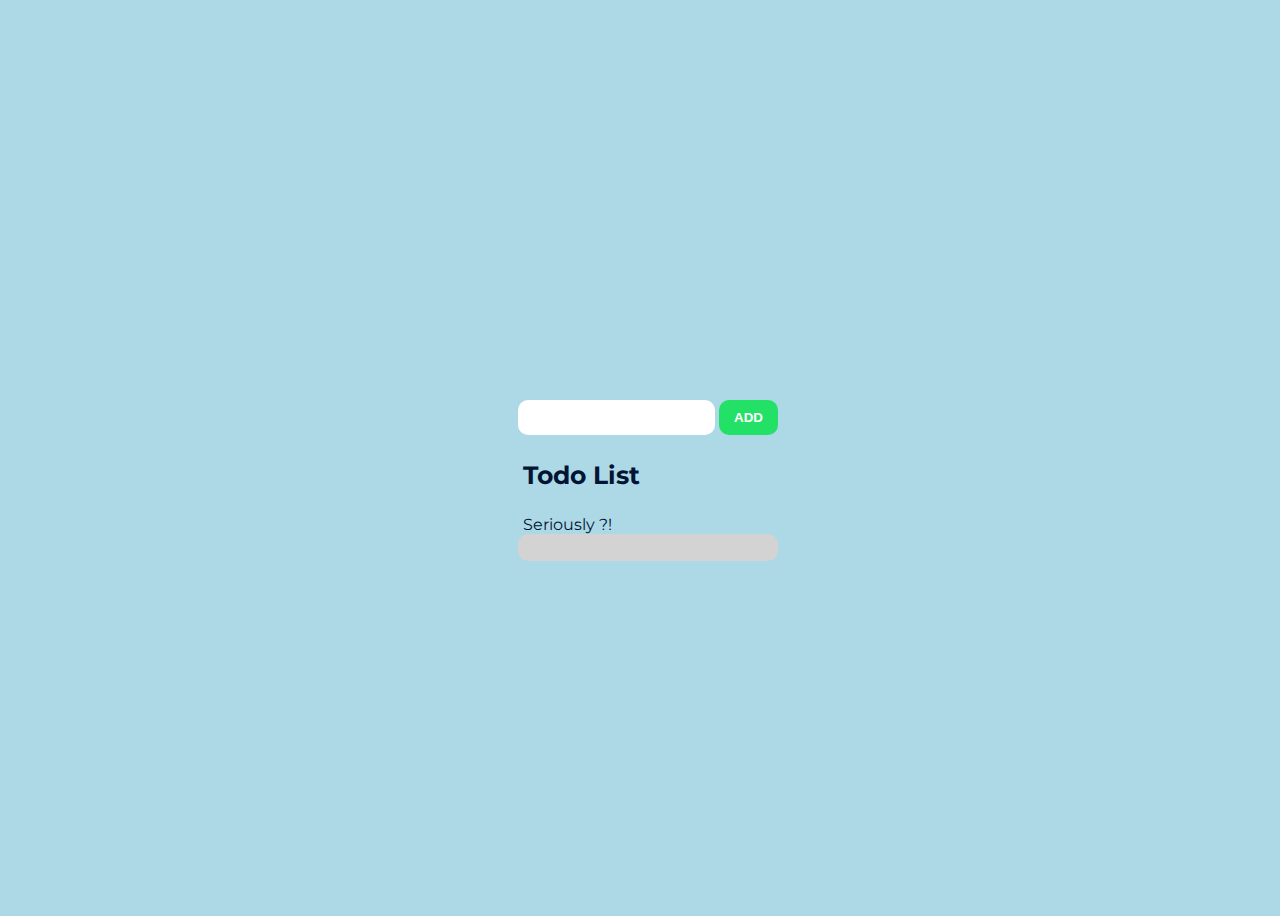
==== BONUS/index-bonus.html @ 8c0e3e58 "Bonus Task Completed" ====
<!DOCTYPE html>
<html lang="en">
    <head>
        <meta charset="UTF-8">
        <meta name="viewport" content="width=device-width, initial-scale=1.0">
        <!-- Cdn Normalize -->
        <link rel="stylesheet" href="https://cdnjs.cloudflare.com/ajax/libs/normalize-opentype.css/0.2.3/normalize-opentype.css">
        <!-- Link CSS -->
        <link rel="stylesheet" href="./main.css">
        <!-- LInk font google -->
        <link rel="preconnect" href="https://fonts.gstatic.com">
        <link href="https://fonts.googleapis.com/css2?family=Montserrat&display=swap" rel="stylesheet">
        <!-- Link font awsome -->
        <script src=https://kit.fontawesome.com/fc3e9057b4.js crossorigin=anonymous></script>
        <title>Document</title>
    </head>
        <body>

            <div id="app">
                <!-- Logo Boolean -->
                <div class="boolean-logo">
                    <img src="https://www.boolean.careers/images/misc/logo.png" alt="">
                </div>
                <!-- Task & Button -->
                <div id="info-wrapper">
                    <input class="typeIn" type="text" @keyup.enter="add"  value="">
                    <button @click="add" >Add</button>
                    <h3>Todo List</h3>
                </div>
                <!-- Se non ci sono Tasks comparirà questo messaggio -->
                <div v-if="show">
                    <div class="noTasksInput">  Seriously ?! </div>
                </div>
                <!-- Le nuove Tasks verranno inserite dinamicamente qui sotto -->
                <div v-else id="taskWrapper">
                    <div  id="newTasks" v-for="(input, index) in inputs" >
                        <input id="modifier" class="tasksInput" type="text" v-model="input.value" :key="index" disabled="disabled">
                        <i class="fas fa-check checked" @click="taskCompleted"></i>
                        <i class="fas fa-times-circle circleRemove" @click="remove(index)"></i>
                        <i class="fas fa-pencil-alt modify" @click="modify"></i>
                </div>

                </div>                
                
                
            </div>
            

























            <!-- Script Vuejs -->
            <script src=https://cdn.jsdelivr.net/npm/vue@2.6.12/dist/vue.js></script>
            <!-- Script Js -->
            <script src="./main.js"></script>
        </body>
</html>
---- BONUS/main.css ----
body {
    display: flex;
    justify-content: center;
    align-items: center;
    width: 100vw;
    height: 100vh;
    background-color: lightblue;
    font-family: 'Montserrat', sans-serif;
}


#app {
    display: flex;
    flex-flow: column;
}

#app h3 {
    text-align: left;
    padding: 0 5px;
    font-size: 25px;
    color: #001533;
}

.noTasksInput {
    padding-left: 5px;
    color: #001533;
}

img {
    margin: 20px;
    height: 50px;
}

#info-wrapper {
    text-align: center;
}


#info-wrapper button {
    border-style: none;
    border-radius: 10px;
    padding: 10px 15px;
    cursor: pointer;
    background-color: #22e166;
    color: white;
    text-transform: uppercase;
    font-weight: bold;
}

#info-wrapper button:focus {
    outline: none;
    color: #001533;
}

#taskWrapper {
    background-color: lightgray;
    border-radius: 10px;
}

#newTasks {
    width: 200px;
    display: flex;
    justify-content: space-between;
    border-radius: 10px;
    margin: 5px;
}

i.circleRemove {
    width: 20%;
    text-align: right;
    cursor: pointer;
}

i.modify {
    cursor: pointer;
}

i.checked {
    cursor: pointer;
}

.completed {
    background-color: darkgray;
    text-decoration: line-through;
    transition: all 0.5s ease;
}

#newTasks input {
    width: 80%;
    border-style: none;
    background-color: transparent;
    color: black;
    background-color: transparent;
    text-transform: uppercase;
    font-weight: bold;

}


#info-wrapper>input {
    border: white;
    border-radius: 10px;
    padding: 10px;
}

#info-wrapper>input:focus {
    outline: none;
    border: 2px solid #22e166;
    background-color: #001533;
    color: white;
}
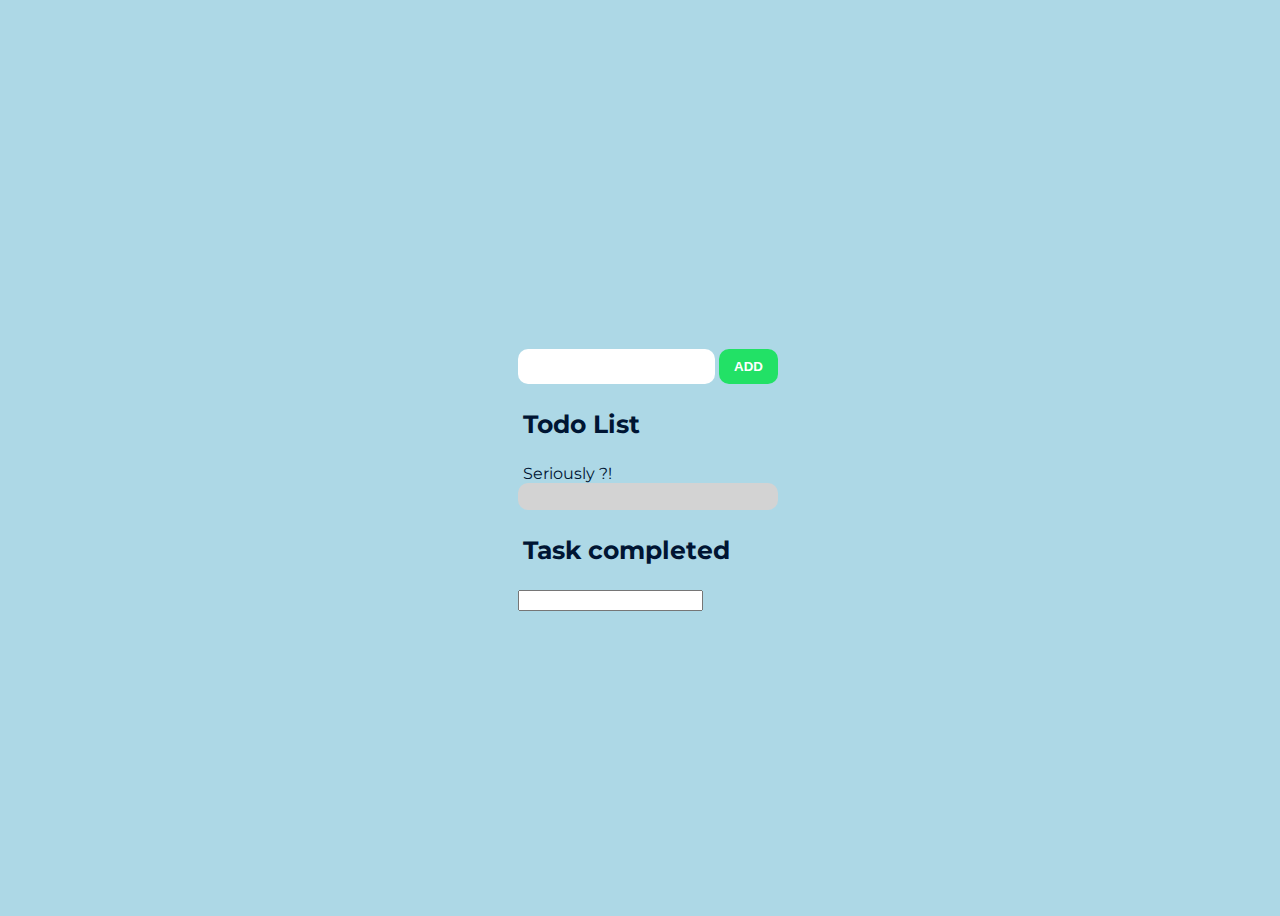
==== commit cfd48c32: "Buonus completed task" ====
--- a/BONUS/index-bonus.html
+++ b/BONUS/index-bonus.html
@@ -25,7 +25,10 @@
                 <div id="info-wrapper">
                     <input class="typeIn" type="text" @keyup.enter="add"  value="">
                     <button @click="add" >Add</button>
-                    <h3>Todo List</h3>
+                    <div id="toDoList">
+                        <h3>Todo List</h3>
+                        <i class="fas fa-trash trash-bin" @click="removeAll"></i>
+                    </div>
                 </div>
                 <!-- Se non ci sono Tasks comparirà questo messaggio -->
                 <div v-if="show">
@@ -33,14 +36,20 @@
                 </div>
                 <!-- Le nuove Tasks verranno inserite dinamicamente qui sotto -->
                 <div v-else id="taskWrapper">
-                    <div  id="newTasks" v-for="(input, index) in inputs" >
+                    <div id="newTasks" v-for="(input, index) in inputs" >
                         <input id="modifier" class="tasksInput" type="text" v-model="input.value" :key="index" disabled="disabled">
-                        <i class="fas fa-check checked" @click="taskCompleted"></i>
+                        <i class="fas fa-check checked" @click="taskCompleted(index)"></i>
                         <i class="fas fa-times-circle circleRemove" @click="remove(index)"></i>
-                        <i class="fas fa-pencil-alt modify" @click="modify"></i>
+                        <i class="fas fa-pencil-alt modify" @click="modify(index)"></i>
+                    </div>
                 </div>
-
-                </div>                
+                <div id="toDoList">
+                    <h3>Task completed</h3>
+                    <i class="fas fa-trash trash-bin" @click="removeCompleted"></i>
+                </div>               
+                <div class="task-completed" v-for="(complete, index) in inputsCompleted" >
+                    <input id="modifier" type="text" v-model="complete.value" :key="index">
+                </div>
                 
                 
             </div>
--- a/BONUS/main.css
+++ b/BONUS/main.css
@@ -66,7 +66,7 @@
 }
 
 i.circleRemove {
-    width: 20%;
+    padding: 0 2px;
     text-align: right;
     cursor: pointer;
 }
@@ -79,10 +79,20 @@
     cursor: pointer;
 }
 
+#toDoList {
+    display: flex;
+    justify-content: space-between;
+    align-items: center;
+}
+
+i.trash-bin {
+    cursor: pointer;
+}
+
 .completed {
     background-color: darkgray;
     text-decoration: line-through;
-    transition: all 0.5s ease;
+    transition: all 5s ease;
 }
 
 #newTasks input {
@@ -93,6 +103,7 @@
     background-color: transparent;
     text-transform: uppercase;
     font-weight: bold;
+    transition: all 5s ease;
 
 }
 
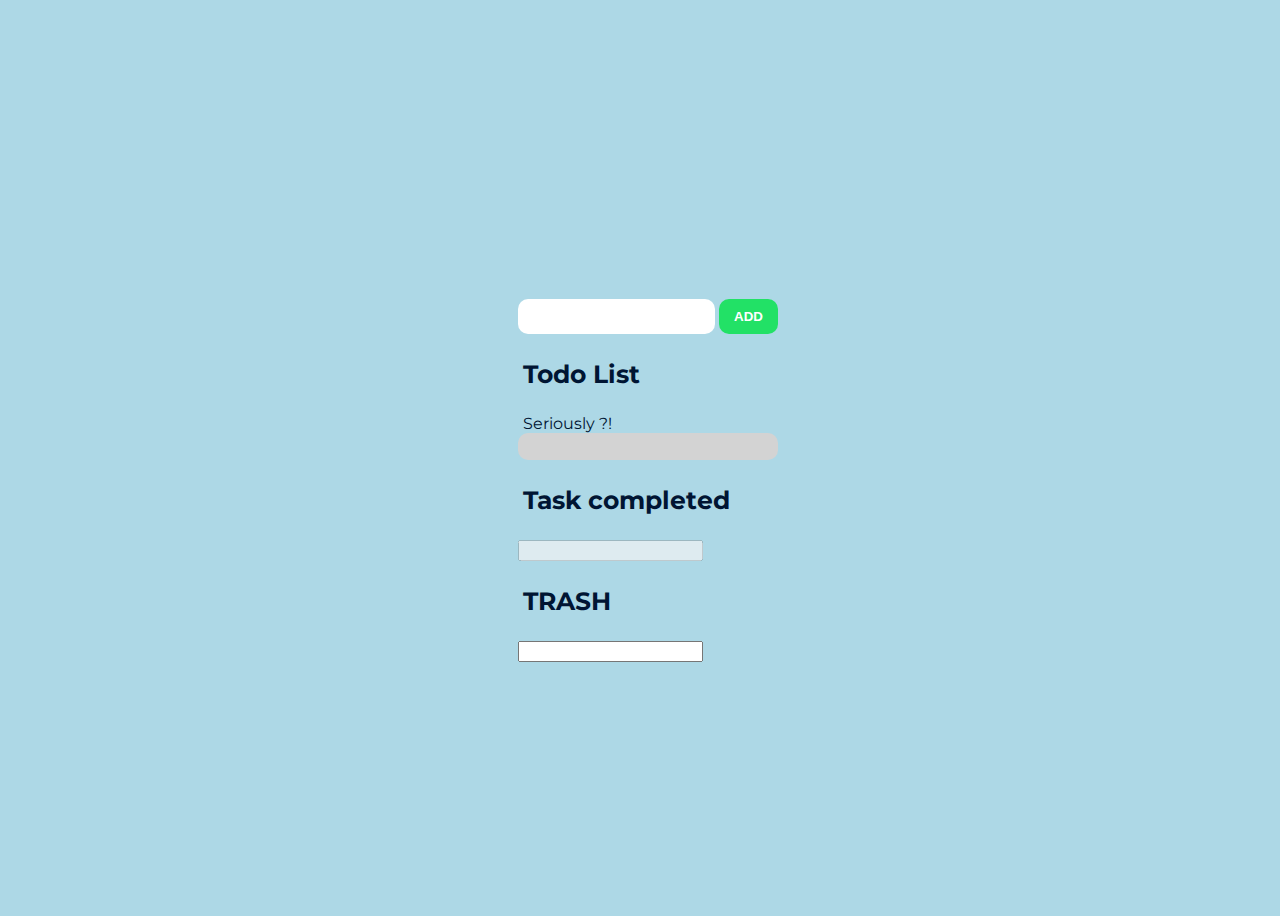
==== commit a606f52f: "Deleted task" ====
--- a/BONUS/index-bonus.html
+++ b/BONUS/index-bonus.html
@@ -48,7 +48,14 @@
                     <i class="fas fa-trash trash-bin" @click="removeCompleted"></i>
                 </div>               
                 <div class="task-completed" v-for="(complete, index) in inputsCompleted" >
-                    <input id="modifier" type="text" v-model="complete.value" :key="index">
+                    <input id="modifier" type="text" v-model="complete.value" :key="index" disabled="disabled">
+                </div>
+                <div id="toDoList">
+                    <h3>TRASH</h3>
+                    <i class="fas fa-trash trash-bin" @click="removeTrash"></i>
+                </div>               
+                <div class="trash-bin" v-for="(trash, index) in trashHolder" >
+                    <input id="modifier" type="text" v-model="trash.value" :key="index">
                 </div>
                 
                 
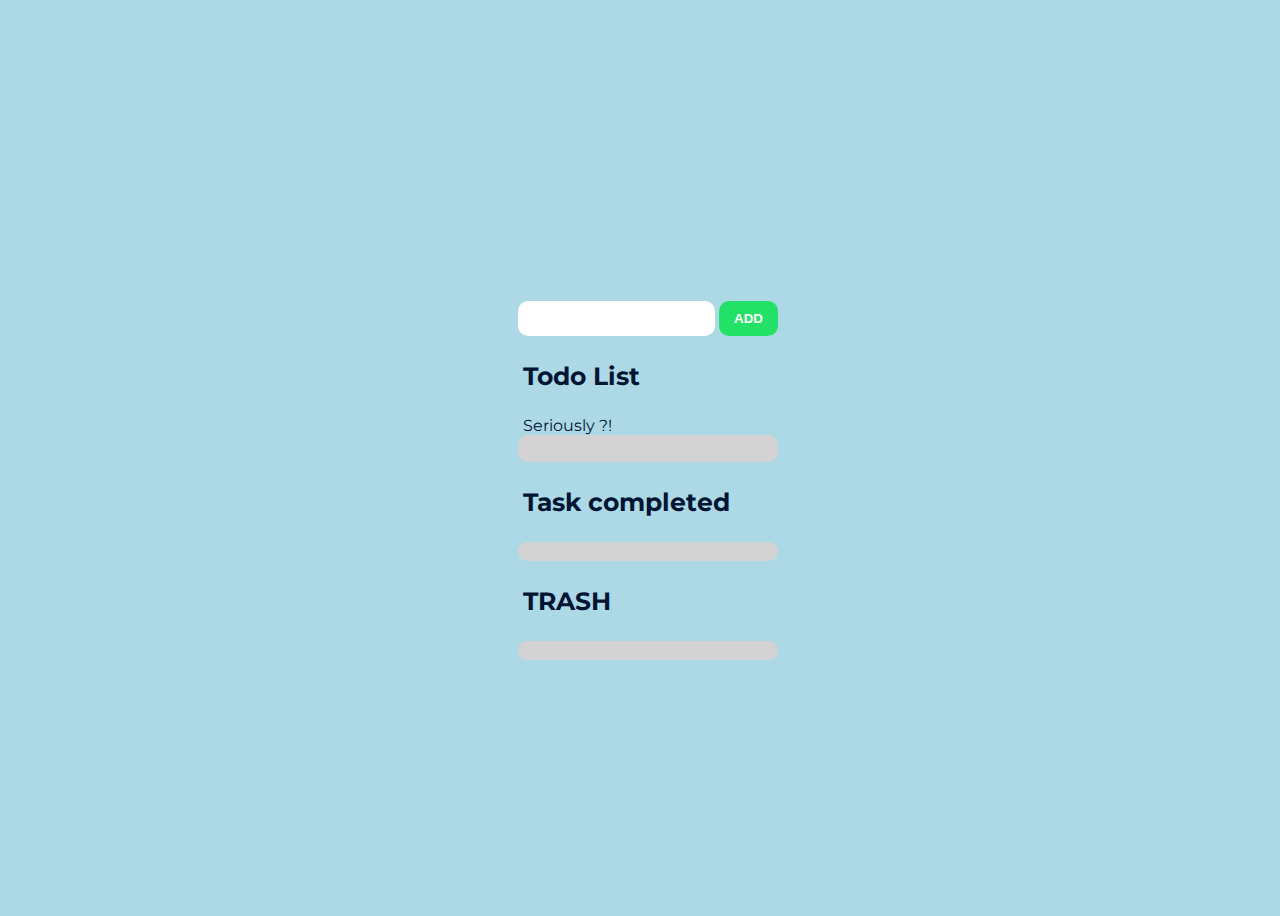
==== commit 0b03922d: "Finish" ====
--- a/BONUS/index-bonus.html
+++ b/BONUS/index-bonus.html
@@ -48,14 +48,15 @@
                     <i class="fas fa-trash trash-bin" @click="removeCompleted"></i>
                 </div>               
                 <div class="task-completed" v-for="(complete, index) in inputsCompleted" >
-                    <input id="modifier" type="text" v-model="complete.value" :key="index" disabled="disabled">
+                    <input  type="text" v-model="complete.value" :key="index" disabled="disabled">
+                    <i class="fas fa-arrow-up arrow" @click="back(index)"></i>
                 </div>
                 <div id="toDoList">
                     <h3>TRASH</h3>
                     <i class="fas fa-trash trash-bin" @click="removeTrash"></i>
                 </div>               
                 <div class="trash-bin" v-for="(trash, index) in trashHolder" >
-                    <input id="modifier" type="text" v-model="trash.value" :key="index">
+                    <input type="text" v-model="trash.value" :key="index">
                 </div>
                 
                 
--- a/BONUS/main.css
+++ b/BONUS/main.css
@@ -52,7 +52,9 @@
     color: #001533;
 }
 
-#taskWrapper {
+#taskWrapper,
+.task-completed,
+.trash-bin {
     background-color: lightgray;
     border-radius: 10px;
 }
@@ -75,7 +77,8 @@
     cursor: pointer;
 }
 
-i.checked {
+i.checked,
+i.arrow {
     cursor: pointer;
 }
 
@@ -95,7 +98,9 @@
     transition: all 5s ease;
 }
 
-#newTasks input {
+#newTasks input,
+.trash-bin input,
+.task-completed input {
     width: 80%;
     border-style: none;
     background-color: transparent;
